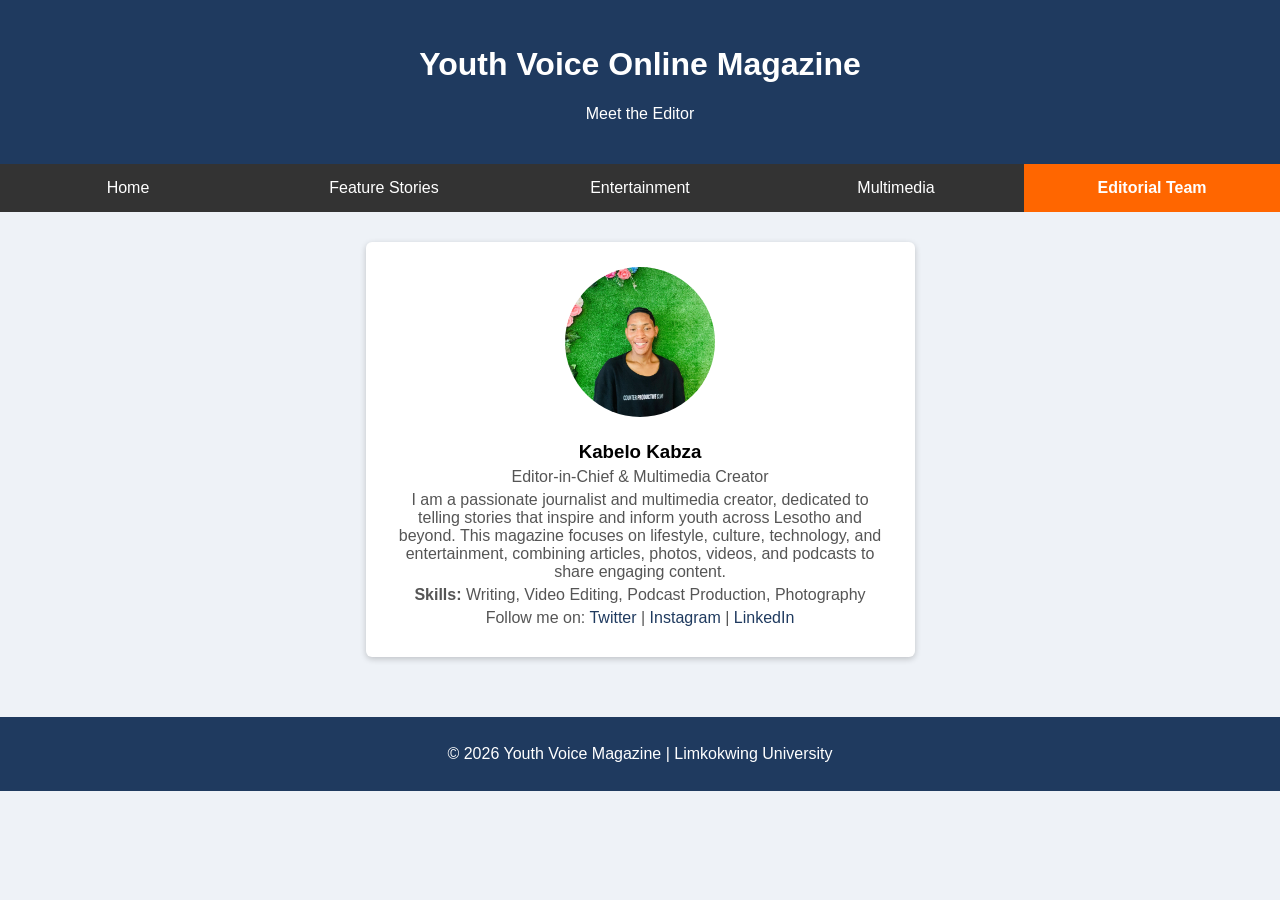
==== editorial.html @ 6c071874 "Add files via upload" ====
<!DOCTYPE html>
<html>

<head>

<meta name="viewport" content="width=device-width, initial-scale=1.0">
<title>Editorial Team | Youth Voice Magazine</title>

<style>
body {
  font-family: Arial, sans-serif;
  margin: 0;
  background-color: #eef2f7;
}

header {
  background: #1f3a5f;
  color: white;
  text-align: center;
  padding: 25px;
}

nav {
  background:#333;
  position: sticky;
  top: 0;           
  z-index: 1000;    
}

nav ul {
  display: flex;
  list-style: none;
  margin: 0;
  padding: 0;
}

nav ul li {
  flex: 1;
}

nav ul li a {
  display: block;
  padding: 15px;
  text-align: center;
  color: white;
  text-decoration: none;
}

nav ul li a:hover {
  background: #ff6600;
}

nav ul li a.active{
  background:#ff6600;
  font-weight:bold;
}

/* Team Section */
.team {
  display: flex;
  justify-content: center;
  padding: 30px;
}

.member {
  background: white;
  padding: 25px;
  border-radius: 6px;
  width: 45%;
  box-shadow: 0 2px 6px rgba(0, 0, 0, 0.2);
  text-align: center;
  box-sizing: border-box;
  transition: transform 0.3s;
}

.member:hover {
  transform: translateY(-5px);
}

.member img {
  width: 150px;
  height: 150px;
  border-radius: 50%;
  margin-bottom: 15px;
}

.member h3 {
  margin: 5px 0;
}

.member p {
  margin: 5px 0;
  color: #555;
}

.member a {
  color: #1f3a5f;
  text-decoration: none;
}

.member a:hover {
  text-decoration: underline;
}

/* Footer */
footer {
  background: #1f3a5f;
  color: white;
  text-align: center;
  padding: 12px;
  margin-top: 30px;
}
</style>

</head>

<body>

<header>
<h1>Youth Voice Online Magazine</h1>
<p>Meet the Editor</p>
</header>

<nav>
<ul>
<li><a href="index.html">Home</a></li>
<li><a href="feature.html">Feature Stories</a></li>
<li><a href="entertainment.html">Entertainment</a></li>
<li><a href="multimedia.html">Multimedia</a></li>
<li><a href="editorial.html" class="active">Editorial Team</a></li>
</ul>
</nav>

<section class="team">

<div class="member">
<img src="images/editor.webp" alt="Editor Photo">
<h3>Kabelo Kabza</h3>
<p>Editor-in-Chief & Multimedia Creator</p>

<p>
I am a passionate journalist and multimedia creator, dedicated to telling stories
that inspire and inform youth across Lesotho and beyond. This magazine focuses
on lifestyle, culture, technology, and entertainment, combining articles, photos,
videos, and podcasts to share engaging content.
</p>

<p><strong>Skills:</strong> Writing, Video Editing, Podcast Production, Photography</p>

<p>
Follow me on: 
<a href="#">Twitter</a> | 
<a href="#">Instagram</a> | 
<a href="#">LinkedIn</a>
</p>
</div>

</section>

<footer>
<p>© 2026 Youth Voice Magazine | Limkokwing University</p>
</footer>

</body>

</html>
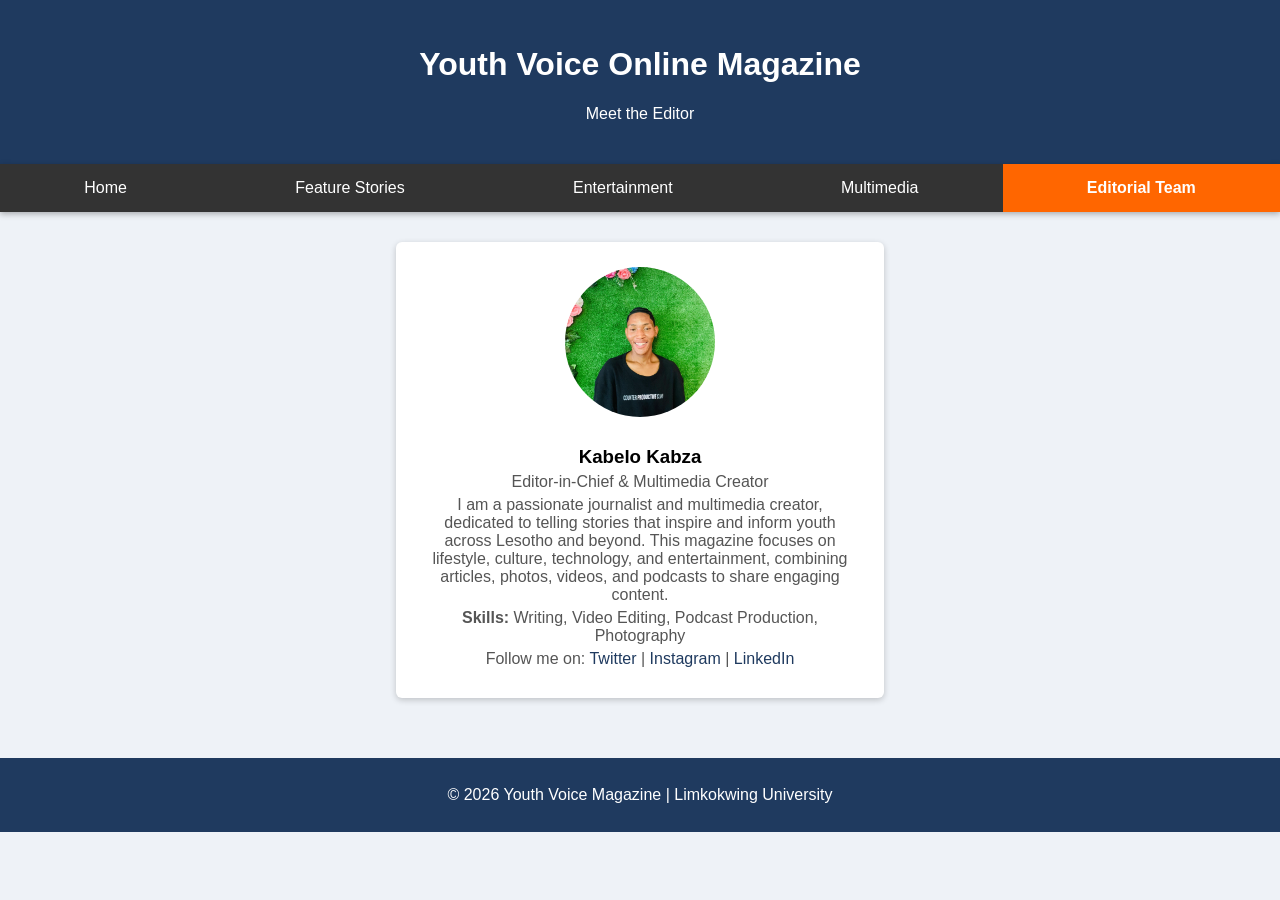
==== commit cc8f3298: "final" ====
--- a/editorial.html
+++ b/editorial.html
@@ -2,7 +2,7 @@
 <html>
 
 <head>
-
+<meta charset="utf-8">
 <meta name="viewport" content="width=device-width, initial-scale=1.0">
 <title>Editorial Team | Youth Voice Magazine</title>
 
@@ -13,6 +13,7 @@
   background-color: #eef2f7;
 }
 
+/* Header */
 header {
   background: #1f3a5f;
   color: white;
@@ -20,22 +21,25 @@
   padding: 25px;
 }
 
+/* Navigation */
 nav {
-  background:#333;
+  background: #333;
   position: sticky;
-  top: 0;           
-  z-index: 1000;    
+  top: 0;
+  z-index: 1000;
+  box-shadow: 0 2px 6px rgba(0,0,0,0.3);
 }
 
 nav ul {
   display: flex;
+  flex-wrap: wrap;
   list-style: none;
   margin: 0;
   padding: 0;
 }
 
 nav ul li {
-  flex: 1;
+  flex: 1 1 100%; /* mobile default */
 }
 
 nav ul li a {
@@ -50,23 +54,26 @@
   background: #ff6600;
 }
 
-nav ul li a.active{
-  background:#ff6600;
-  font-weight:bold;
+nav ul li a.active {
+  background: #ff6600;
+  font-weight: bold;
 }
 
 /* Team Section */
 .team {
   display: flex;
+  flex-wrap: wrap;
   justify-content: center;
   padding: 30px;
+  gap: 20px;
 }
 
 .member {
   background: white;
   padding: 25px;
   border-radius: 6px;
-  width: 45%;
+  width: 100%; /* mobile default */
+  max-width: 600px;
   box-shadow: 0 2px 6px rgba(0, 0, 0, 0.2);
   text-align: center;
   box-sizing: border-box;
@@ -82,10 +89,11 @@
   height: 150px;
   border-radius: 50%;
   margin-bottom: 15px;
+  object-fit: cover;
 }
 
 .member h3 {
-  margin: 5px 0;
+  margin: 10px 0 5px;
 }
 
 .member p {
@@ -110,6 +118,36 @@
   padding: 12px;
   margin-top: 30px;
 }
+
+/* Media Queries */
+@media screen and (min-width: 600px) {
+  .member {
+    width: 48%; /* optional if you want 2 editors side by side in future */
+  }
+}
+
+@media screen and (min-width: 992px) {
+  .member {
+    width: 40%; /* scales nicely on desktop */
+  }
+}
+@media screen and (min-width: 600px) {
+  nav ul li {
+    flex: 1 1 auto;
+  }
+
+  .card {
+    width: 48%;
+  }
+}
+
+/* Desktop view */
+@media screen and (min-width: 992px) {
+  .card {
+    width: 32%;
+  }
+}
+
 </style>
 
 </head>
@@ -117,50 +155,49 @@
 <body>
 
 <header>
-<h1>Youth Voice Online Magazine</h1>
-<p>Meet the Editor</p>
+  <h1>Youth Voice Online Magazine</h1>
+  <p>Meet the Editor</p>
 </header>
 
 <nav>
-<ul>
-<li><a href="index.html">Home</a></li>
-<li><a href="feature.html">Feature Stories</a></li>
-<li><a href="entertainment.html">Entertainment</a></li>
-<li><a href="multimedia.html">Multimedia</a></li>
-<li><a href="editorial.html" class="active">Editorial Team</a></li>
-</ul>
+  <ul>
+    <li><a href="index.html">Home</a></li>
+    <li><a href="feature.html">Feature Stories</a></li>
+    <li><a href="entertainment.html">Entertainment</a></li>
+    <li><a href="multimedia.html">Multimedia</a></li>
+    <li><a href="editorial.html" class="active">Editorial Team</a></li>
+  </ul>
 </nav>
 
 <section class="team">
 
-<div class="member">
-<img src="images/editor.webp" alt="Editor Photo">
-<h3>Kabelo Kabza</h3>
-<p>Editor-in-Chief & Multimedia Creator</p>
-
-<p>
-I am a passionate journalist and multimedia creator, dedicated to telling stories
-that inspire and inform youth across Lesotho and beyond. This magazine focuses
-on lifestyle, culture, technology, and entertainment, combining articles, photos,
-videos, and podcasts to share engaging content.
-</p>
-
-<p><strong>Skills:</strong> Writing, Video Editing, Podcast Production, Photography</p>
-
-<p>
-Follow me on: 
-<a href="#">Twitter</a> | 
-<a href="#">Instagram</a> | 
-<a href="#">LinkedIn</a>
-</p>
-</div>
+  <div class="member">
+    <img src="images/editor.webp" alt="Editor Photo">
+    <h3>Kabelo Kabza</h3>
+    <p>Editor-in-Chief & Multimedia Creator</p>
+
+    <p>
+      I am a passionate journalist and multimedia creator, dedicated to telling stories
+      that inspire and inform youth across Lesotho and beyond. This magazine focuses
+      on lifestyle, culture, technology, and entertainment, combining articles, photos,
+      videos, and podcasts to share engaging content.
+    </p>
+
+    <p><strong>Skills:</strong> Writing, Video Editing, Podcast Production, Photography</p>
+
+    <p>
+      Follow me on: 
+      <a href="#">Twitter</a> | 
+      <a href="#">Instagram</a> | 
+      <a href="#">LinkedIn</a>
+    </p>
+  </div>
 
 </section>
 
 <footer>
-<p>© 2026 Youth Voice Magazine | Limkokwing University</p>
+  <p>© 2026 Youth Voice Magazine | Limkokwing University</p>
 </footer>
 
 </body>
-
 </html>
